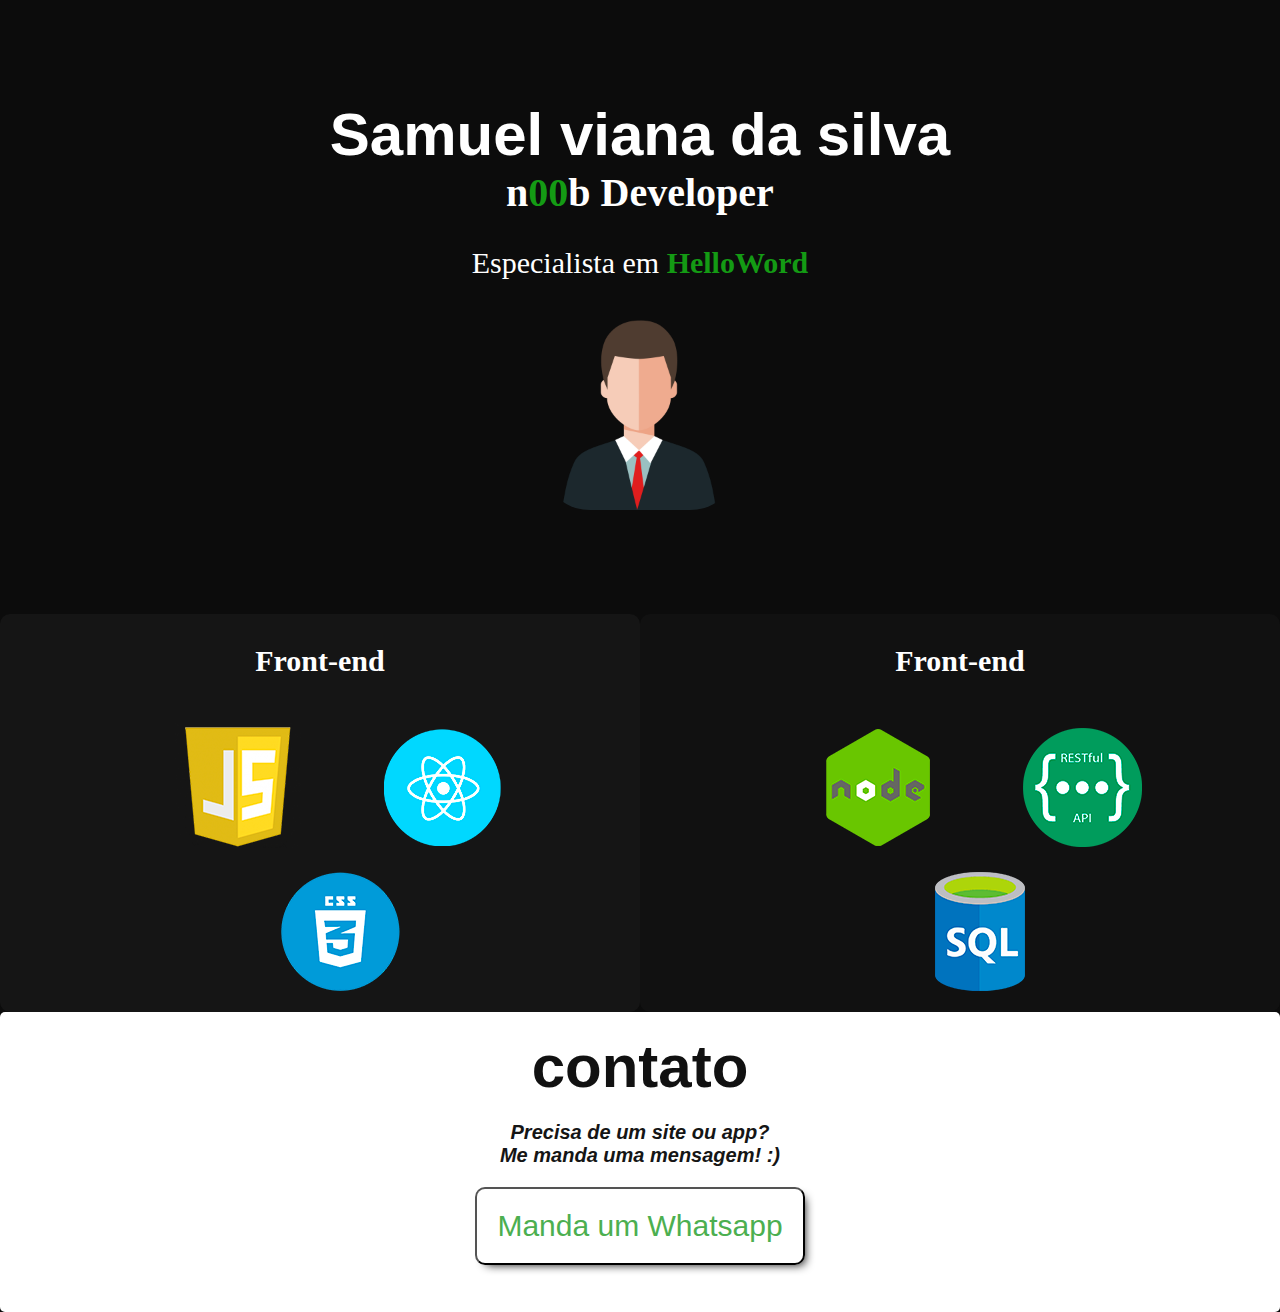
==== index.html @ 116d1f16 "novas atualizaçoes" ====
<!DOCTYPE html>
<html lang="en">
<head>
    <meta charset="UTF-8">
    <meta name="viewport" content="width=device-width, initial-scale=1.0">
    <title>Document</title>
    <link rel="stylesheet" href="index.css">
</head>
<body>
    
    <div id="container"> 
        <div class="name">
         <h1>Samuel viana da silva</h1>
         <h2>n<b class="verde">00</b>b Developer</h2>
         <p>Especialista em <b class="verde">HelloWord<b></p>
         <img src="images/user.png" alt="" class="user">
     </div>
    </div>
    <section>
        <div id="habilidade">
            <div id="frontend">   
                <p>Front-end</p>  
                <ul>
                    <li><img src="images/js.png" alt=""></li>
                    <li><img src="images/react.png" alt=""></li>
                    <li><img src="images/css.png" alt=""></li>
                </ul>         
            </div>
            <div id="backend">
                <p>Front-end</p>
                <ul>
                    <li><img src="images/node.png" alt=""></li>
                    <li><img src="images/rest.png" alt=""></li>
                    <li><img src="images/sql.png" alt=""></li>
                </ul>   
            </div>
        </div>        
    </section>
    <section>
        <div id="contato">
           <h1 >contato</h1>
           <p id="precisa">Precisa de um site ou app?</p>
           <p id="manda"><b>Me manda uma mensagem! :)</b></p>
           <a href="https://wa.me/559391837912"><button type="submit">Manda um Whatsapp</button></a>
        </div>
    </section>
</body>
</html>
---- index.css ----
body{
    background-color: rgb(12, 12, 12);
    /* position: relative;  */
    margin: 0;
}
h1{
    color:white;
    font-family: Arial, Helvetica, sans-serif;
    font-size: 60px;
    margin: 0;
}
h2{
    color:white;
    font-size: 40px;
    margin: 0;
}
p{
    color: white;
    font-size: 30px
}  
.user{
    border-radius: 50px;
    height: 200px;
    width: 200px;
}
.verde{
    color: rgb(20, 155, 20);
}
/* #container{
    display: flex;
    align-items: center;
    justify-content: center;
  } */
div.name{
  text-align:center;
  align-items: center;
  justify-content: center;
  padding-top: 100px;
  padding-bottom: 100px;
  background-image: url("images/background.gif");
  background-size: cover;
  border-radius: 10px;
}
section#skills{
    background-color:rgb(20, 155, 20);
    
}
#habilidade{
    display: flex;
    text-align: center;
    /* justify-content: space-evenly;
    align-items: center;
    height: 500px; */
}
#frontend{
    height: auto;
    width: 50%;
    background-color:rgb(21,21, 21);
    border-radius: 10px;
}
#frontend ul li{
    list-style: none;
    display: inline;
    padding: 20px;
}
#backend{
    background-color: rgb(17, 17, 17);
    height: auto;
    width: 50%;
    border-radius: 10px;
}
#backend ul li{
    list-style: none;
    display: inline;
    padding: 20px;
}
#contato{
    height: 300px;
    background-color: white;
    text-align: center;
    justify-content: space-evenly;
    align-items: center;
    border-radius: 5px;
}
#contato p{
    font-family: Arial;
    color: rgb(21,21, 21);
    font-size: 20px;
    margin: 0;
    font-style: italic;
}
#contato h1{
    padding-top: 20px;
    color: rgb(17, 17, 17);
    font-size: 60px;
    margin-bottom: 20px;
}
button{
    margin-top: 20px;
    height: auto;
    padding: 20px;
    background: none;
    width: 250x;
    border-radius: 10px;
    font-size: 30px;
    font-family: -apple-system, BlinkMacSystemFont, 'Segoe UI', Roboto, Oxygen, Ubuntu, Cantarell, 'Open Sans', 'Helvetica Neue', sans-serif;
    color:  #4CAF50;
    box-shadow: 5px 5px 10px -5px #111;    
}
button {
    transition-duration: 0.4s;
}
button:hover {
    background-color: #4CAF50; /* Green */
    color: white;
}
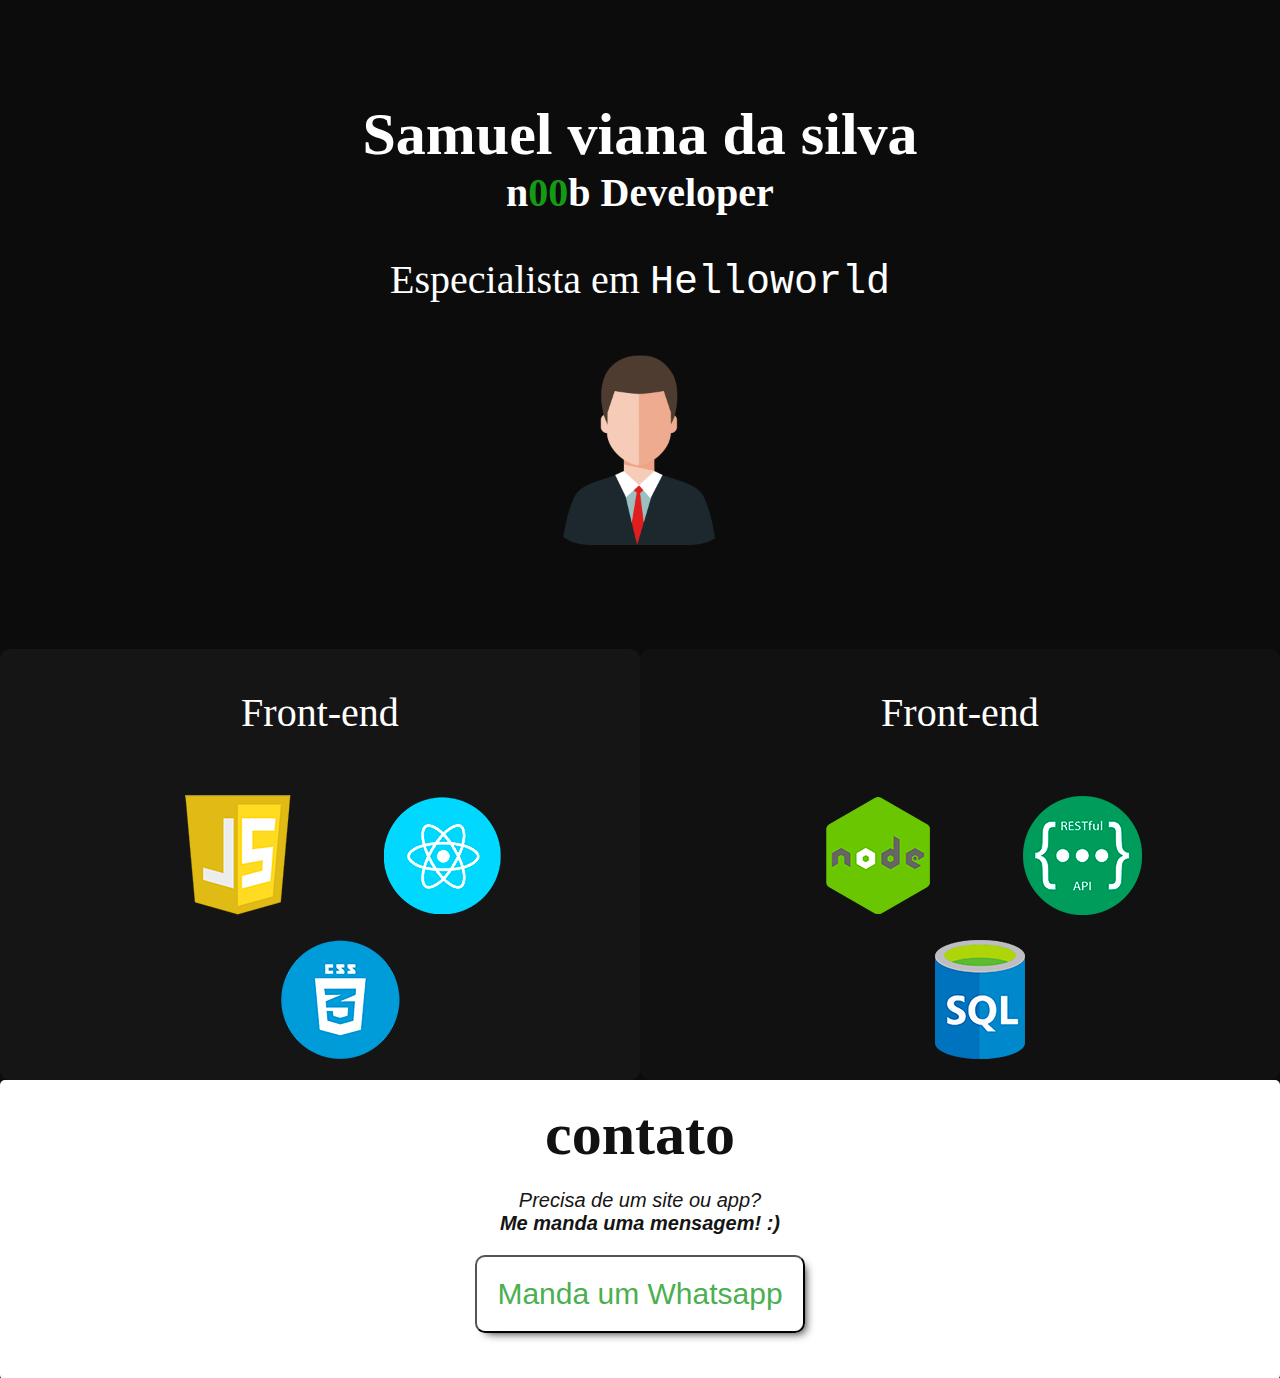
==== commit 2a0f4f9f: "fix title" ====
--- a/index.html
+++ b/index.html
@@ -3,7 +3,7 @@
 <head>
     <meta charset="UTF-8">
     <meta name="viewport" content="width=device-width, initial-scale=1.0">
-    <title>Document</title>
+    <title>Samuel</title>
     <link rel="stylesheet" href="index.css">
 </head>
 <body>
@@ -12,7 +12,7 @@
         <div class="name">
          <h1>Samuel viana da silva</h1>
          <h2>n<b class="verde">00</b>b Developer</h2>
-         <p>Especialista em <b class="verde">HelloWord<b></p>
+         <p>Especialista em <code>Helloworld</code></p>
          <img src="images/user.png" alt="" class="user">
      </div>
     </div>
--- a/index.css
+++ b/index.css
@@ -4,8 +4,8 @@
     margin: 0;
 }
 h1{
+    font-family: 'Times New Roman', Times, serif;
     color:white;
-    font-family: Arial, Helvetica, sans-serif;
     font-size: 60px;
     margin: 0;
 }
@@ -16,7 +16,7 @@
 }
 p{
     color: white;
-    font-size: 30px
+    font-size: 40px
 }  
 .user{
     border-radius: 50px;
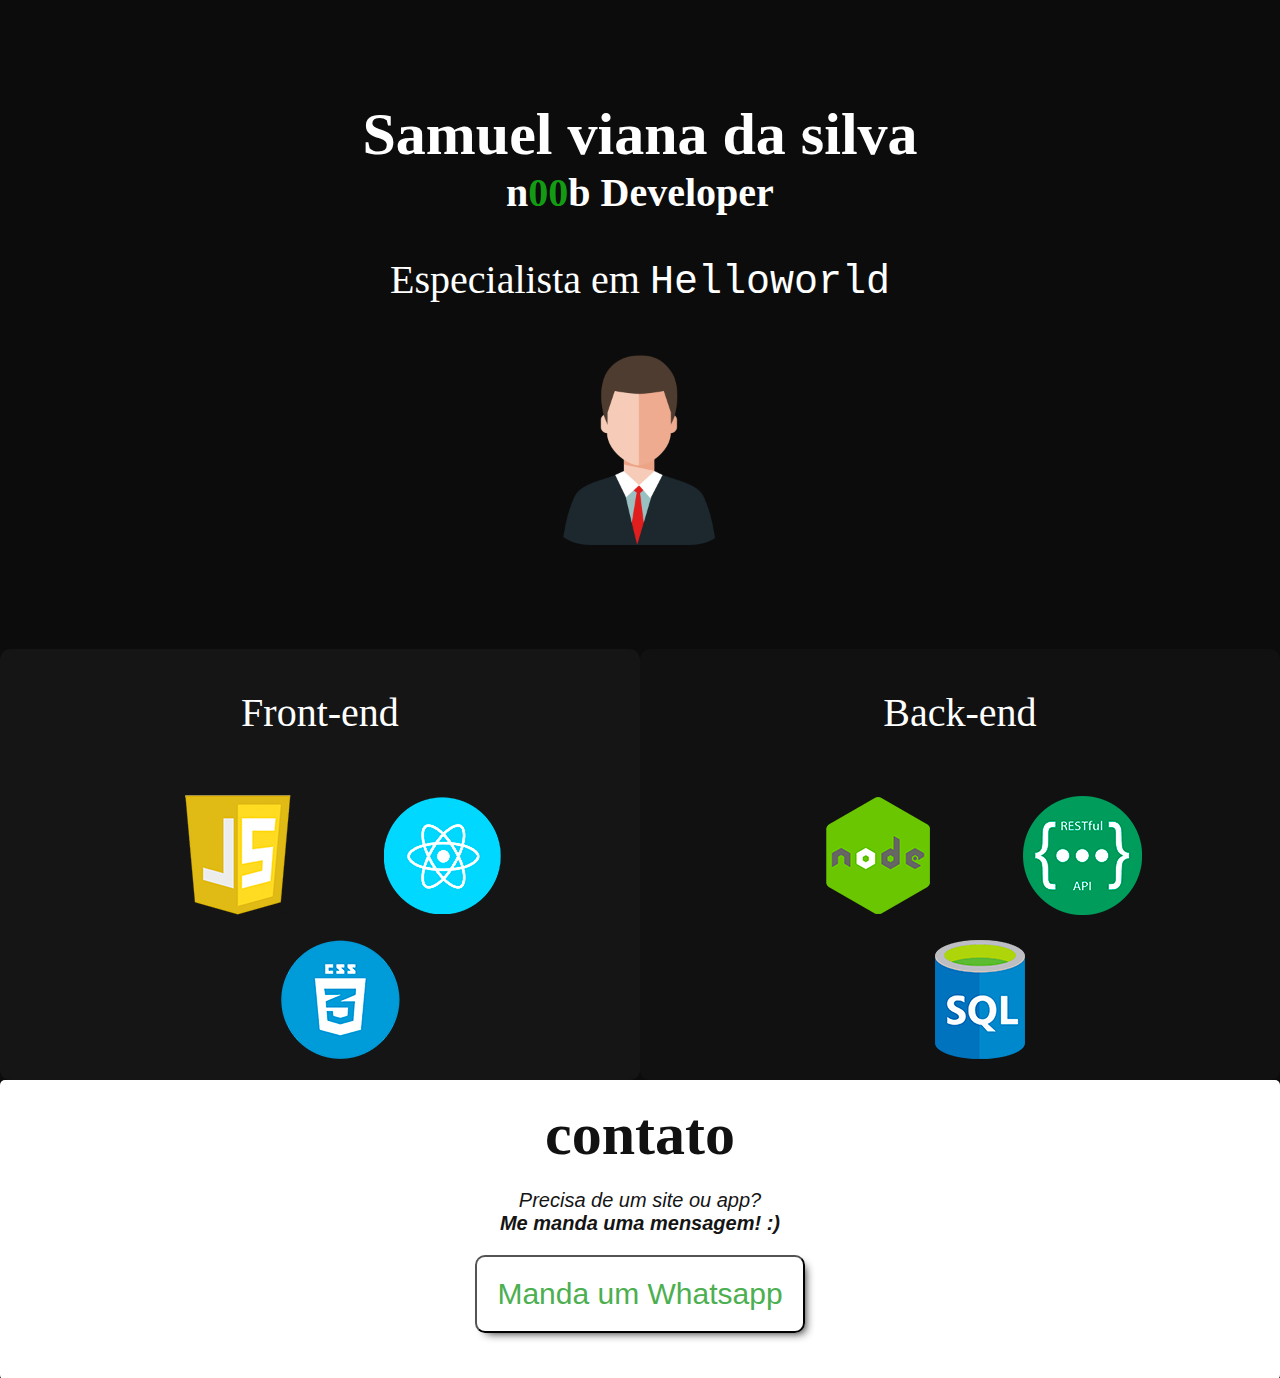
==== commit dfbccf3a: "fixed front-end front-end" ====
--- a/index.html
+++ b/index.html
@@ -27,7 +27,7 @@
                 </ul>         
             </div>
             <div id="backend">
-                <p>Front-end</p>
+                <p>Back-end</p>
                 <ul>
                     <li><img src="images/node.png" alt=""></li>
                     <li><img src="images/rest.png" alt=""></li>
